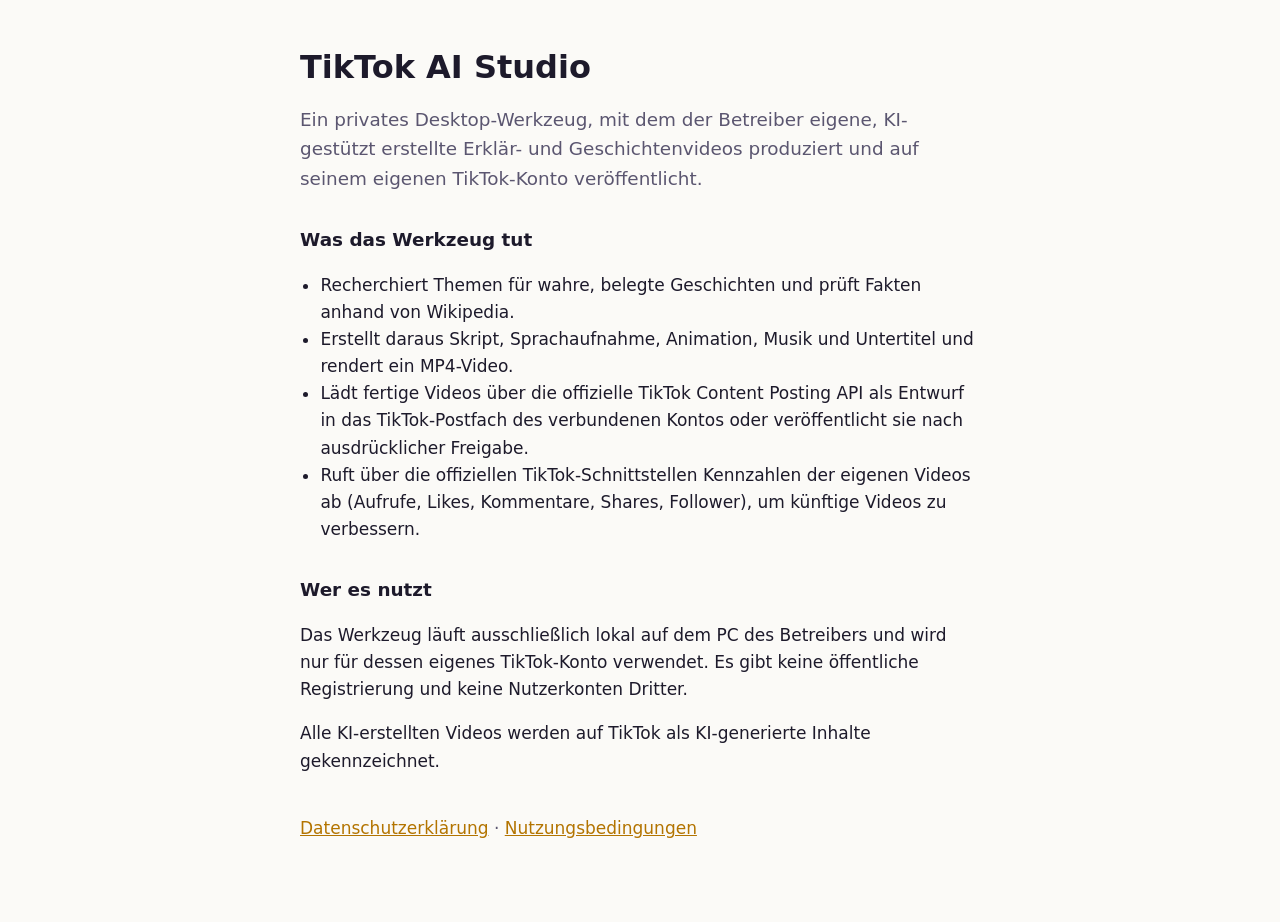
==== index.html @ f6baafa0 "Website, Datenschutzerklärung und Nutzungsbedingungen für TikTok AI Studio Co-Authored-By: Claude Op" ====
<!doctype html>
<html lang="de">
<head>
<meta charset="utf-8">
<meta name="viewport" content="width=device-width, initial-scale=1">
<title>TikTok AI Studio</title>
<meta name="description" content="Privates Werkzeug zur Produktion und Veröffentlichung eigener Kurzvideos auf dem eigenen TikTok-Konto.">
<link rel="stylesheet" href="style.css">
</head>
<body>
<main>
  <h1>TikTok AI Studio</h1>
  <p class="lead">Ein privates Desktop-Werkzeug, mit dem der Betreiber eigene, KI-gestützt erstellte Erklär- und Geschichtenvideos produziert und auf seinem eigenen TikTok-Konto veröffentlicht.</p>
  <h2>Was das Werkzeug tut</h2>
  <ul>
    <li>Recherchiert Themen für wahre, belegte Geschichten und prüft Fakten anhand von Wikipedia.</li>
    <li>Erstellt daraus Skript, Sprachaufnahme, Animation, Musik und Untertitel und rendert ein MP4-Video.</li>
    <li>Lädt fertige Videos über die offizielle TikTok Content Posting API als Entwurf in das TikTok-Postfach des verbundenen Kontos oder veröffentlicht sie nach ausdrücklicher Freigabe.</li>
    <li>Ruft über die offiziellen TikTok-Schnittstellen Kennzahlen der eigenen Videos ab (Aufrufe, Likes, Kommentare, Shares, Follower), um künftige Videos zu verbessern.</li>
  </ul>
  <h2>Wer es nutzt</h2>
  <p>Das Werkzeug läuft ausschließlich lokal auf dem PC des Betreibers und wird nur für dessen eigenes TikTok-Konto verwendet. Es gibt keine öffentliche Registrierung und keine Nutzerkonten Dritter.</p>
  <p>Alle KI-erstellten Videos werden auf TikTok als KI-generierte Inhalte gekennzeichnet.</p>
  <nav><a href="privacy.html">Datenschutzerklärung</a> · <a href="terms.html">Nutzungsbedingungen</a></nav>
</main>
</body>
</html>
---- style.css ----
:root{--bg:#0f0d1a;--fg:#ece9f7;--muted:#a9a3c2;--accent:#ffc94a}
@media (prefers-color-scheme: light){:root{--bg:#fbfaf7;--fg:#1d1a2b;--muted:#5b5670;--accent:#b37400}}
*{box-sizing:border-box}
body{margin:0;background:var(--bg);color:var(--fg);font:17px/1.6 system-ui,-apple-system,"Segoe UI",sans-serif}
main{max-width:720px;margin:0 auto;padding:48px 20px 80px}
h1{font-size:2rem;line-height:1.2;margin:0 0 12px}
h2{font-size:1.15rem;margin:32px 0 8px}
.lead{font-size:1.15rem;color:var(--muted)}
.meta{color:var(--muted);font-size:.9rem}
a{color:var(--accent)}
ul{padding-left:1.2em}
nav{margin-top:40px;color:var(--muted)}
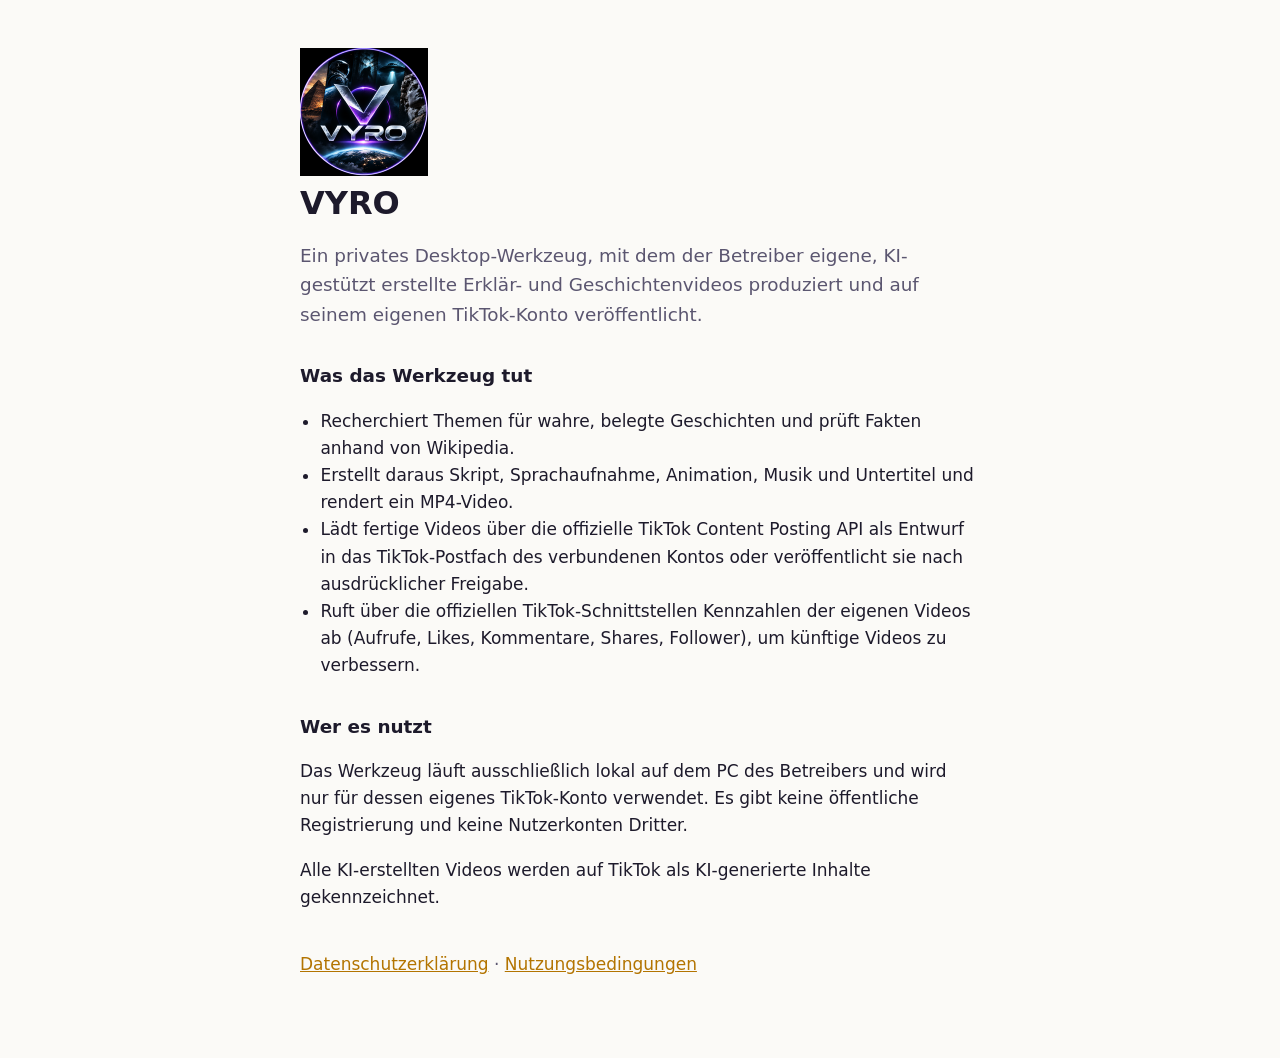
==== commit 3da63150: "Umbenennung in VYRO, Logo, Hosting-Angabe GitHub Pages Co-Authored-By: Claude Opus 5.5 <noreply@anth" ====
--- a/index.html
+++ b/index.html
@@ -3,13 +3,15 @@
 <head>
 <meta charset="utf-8">
 <meta name="viewport" content="width=device-width, initial-scale=1">
-<title>TikTok AI Studio</title>
+<title>VYRO</title>
 <meta name="description" content="Privates Werkzeug zur Produktion und Veröffentlichung eigener Kurzvideos auf dem eigenen TikTok-Konto.">
 <link rel="stylesheet" href="style.css">
+<link rel="icon" href="vyro-logo-256.png">
 </head>
 <body>
 <main>
-  <h1>TikTok AI Studio</h1>
+  <img src="vyro-logo-256.png" alt="VYRO-Logo" width="128" height="128">
+  <h1>VYRO</h1>
   <p class="lead">Ein privates Desktop-Werkzeug, mit dem der Betreiber eigene, KI-gestützt erstellte Erklär- und Geschichtenvideos produziert und auf seinem eigenen TikTok-Konto veröffentlicht.</p>
   <h2>Was das Werkzeug tut</h2>
   <ul>
